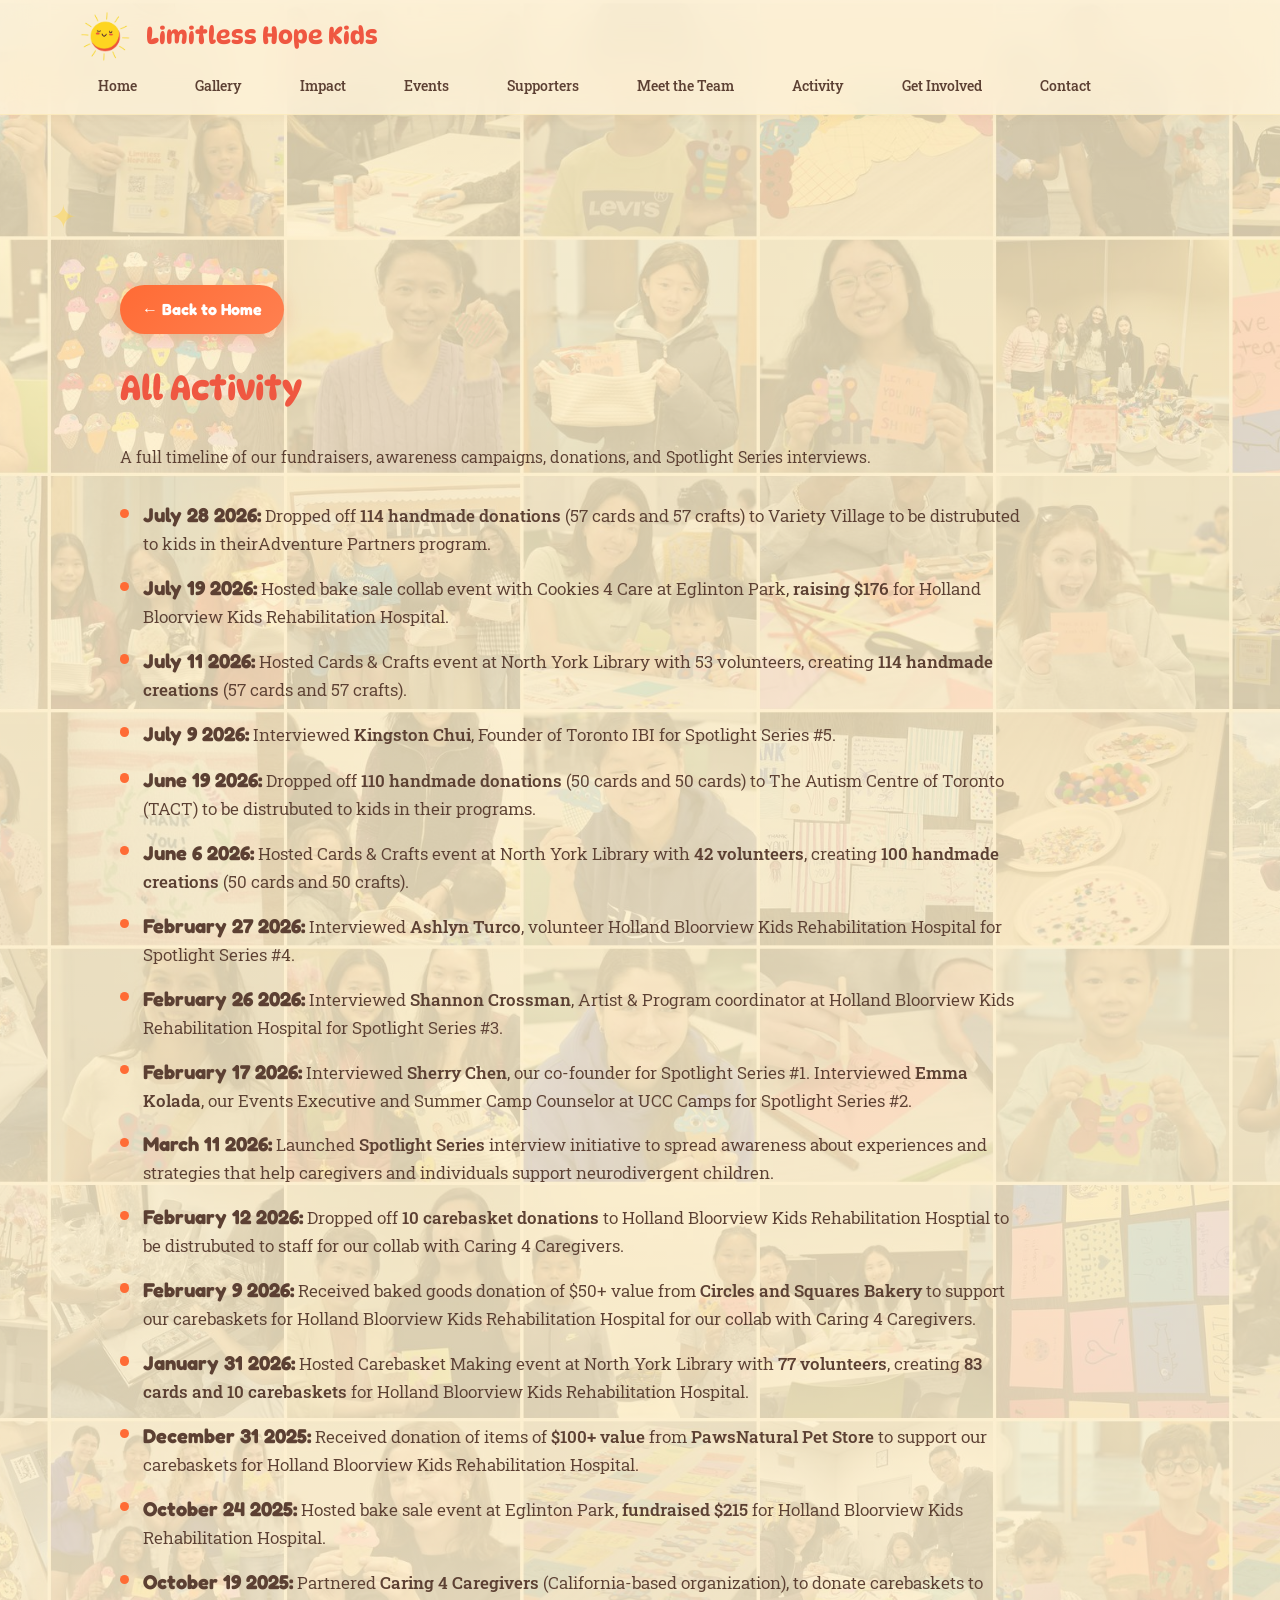
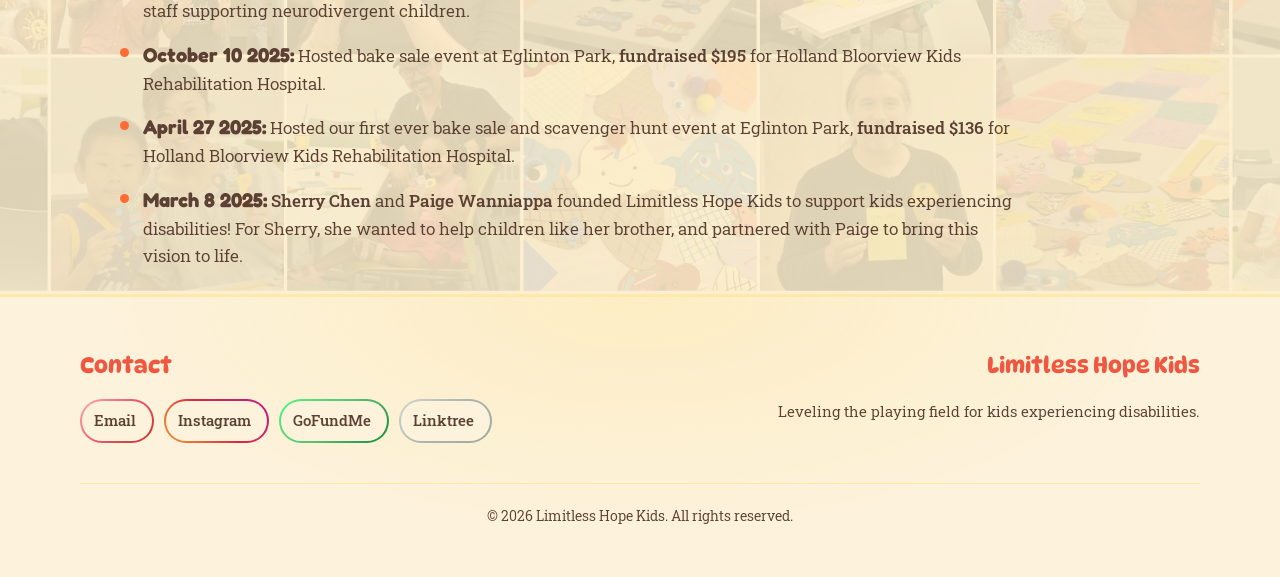
==== events.html @ 0eb017e1 "Activities page" ====
<!DOCTYPE html>
<html lang="en">

<head>
    <meta charset="UTF-8">
    <meta name="viewport" content="width=device-width, initial-scale=1.0">
    <title>All Activity | Limitless Hope Kids</title>
    <link rel="stylesheet" href="style.css">
    <link rel="icon" href="/media/favicon.png" type="image/png">
</head>

<body>
    <nav class="navbar">
        <div class="nav-container">
            <a href="index.html" class="navbar-logo">
                <img src="media/sun.png" alt="Limitless Hope Kids Logo">
                <h1 class="navbar-title">Limitless Hope Kids</h1>
            </a>
            <ul class="nav-links" id="navLinks">
                <li><a href="index.html#home">Home</a></li>
                <li><a href="index.html#gallery">Gallery</a></li>
                <li><a href="index.html#impact">Impact</a></li>
                <li><a href="index.html#events">Events</a></li>
                <li><a href="index.html#local-supporters">Supporters</a></li>
                <li><a href="index.html#team">Meet the Team</a></li>
                <li><a href="index.html#activity">Activity</a></li>
                <li><a href="index.html#get-involved">Get Involved</a></li>
                <li><a href="index.html#contact">Contact</a></li>
            </ul>
            <button class="hamburger" id="hamburger" aria-label="Toggle menu" aria-expanded="false">
                <span></span>
                <span></span>
                <span></span>
            </button>
        </div>
    </nav>

    <section class="section events-section events-archive-page">
        <div class="section-deco section-deco-3">✦</div>
        <div class="section-deco section-deco-4">❋</div>
        <div class="section-deco section-deco-8">✦</div>
        <div class="container">
            <div class="section-content">
                <a href="index.html#activity" class="events-back-link">← Back to Home</a>
                <h2>All Activity</h2>
                <p>A full timeline of our fundraisers, awareness campaigns, donations, and Spotlight Series interviews.</p>
                <ul class="events-list" id="eventsListFull"></ul>
            </div>
        </div>
    </section>

    <footer id="contact" class="footer">
        <div class="footer-content">
            <div class="footer-section">
                <h3>Contact</h3>
                <div class="footer-links">
                    <a href="mailto:limitlesshopekids@gmail.com" class="footer-social-link footer-link-email">Email</a>
                    <a href="https://www.instagram.com/limitlesshopekids/" class="footer-social-link footer-link-instagram" target="_blank" rel="noopener noreferrer">Instagram</a>
                    <a href="https://gofund.me/d37bc5354" class="footer-social-link footer-link-gofundme" target="_blank" rel="noopener noreferrer">GoFundMe</a>
                    <a href="https://linktr.ee/limitlesshopekids" class="footer-social-link footer-link-linktree" target="_blank" rel="noopener noreferrer">Linktree</a>
                </div>
            </div>
            <div class="footer-section footer-section-brand">
                <h3>Limitless Hope Kids</h3>
                <p>Leveling the playing field for kids experiencing disabilities.</p>
            </div>
        </div>
        <div class="footer-bottom">
            <p>&copy; 2026 Limitless Hope Kids. All rights reserved.</p>
        </div>
    </footer>

    <button class="back-to-top" id="backToTop" aria-label="Back to top">
        <svg width="20" height="20" viewBox="0 0 24 24" fill="none" xmlns="http://www.w3.org/2000/svg"><path d="M18 15l-6-6-6 6" stroke="currentColor" stroke-width="2.5" stroke-linecap="round" stroke-linejoin="round"/></svg>
    </button>

    <script src="script.js"></script>
</body>

</html>
---- style.css ----
@import url('https://fonts.googleapis.com/css2?family=Fredoka:wdth,wght@103.4,469&family=Roboto+Slab:wght@375;700&display=swap');
@import url('https://fonts.googleapis.com/css2?family=Sour+Gummy&display=swap');
@import url('https://fonts.googleapis.com/css2?family=DynaPuff:wght@400..600&display=swap');

* {
    margin: 0;
    padding: 0;
    box-sizing: border-box;
}

body {
    font-family: "Roboto Slab", serif;
    font-optical-sizing: auto;
    font-weight: 375;
    font-style: normal;
    line-height: 1.6;
    color: #5C4033;
    background-color: #F7F7E9;
}

/* Navbar */
.navbar {
    position: fixed;
    top: 0;
    width: 100%;
    background: rgba(253, 242, 219, 0.82);
    backdrop-filter: blur(16px) saturate(1.4);
    -webkit-backdrop-filter: blur(16px) saturate(1.4);
    padding: 10px 80px 16px;
    z-index: 1000;
    box-shadow: 0 1px 12px rgba(92, 64, 51, 0.05);
    border-bottom: 1px solid rgba(255, 210, 63, 0.15);
    transition: padding 0.3s ease, box-shadow 0.3s ease, background 0.3s ease;
}

.navbar.scrolled {
    padding: 6px 80px 12px;
    background: rgba(253, 242, 219, 0.96);
    box-shadow: 0 2px 24px rgba(92, 64, 51, 0.13);
}

.nav-container {
    display: flex;
    justify-content: space-between;
    align-items: center;
    max-width: 1200px;
    margin: 0 auto;
    flex-wrap: wrap;
    gap: 10px 20px;
}

.navbar-logo {
    display: flex;
    align-items: center;
    gap: 15px;
}

.navbar-logo img {
    height: 52px;
    width: auto;
}

.navbar-title {
    font-family: "DynaPuff", system-ui;
    font-optical-sizing: auto;
    font-weight: 547;
    font-style: normal;
    font-variation-settings: "wdth" 96.9;
    font-size: 1.5rem;
    color: #ef5741;
    margin: 0;
}

.nav-links {
    display: flex;
    gap: 22px;
    list-style: none;
}

.nav-links a {
    color: #5C4033;
    text-decoration: none;
    font-weight: 500;
    font-size: 0.88rem;
    transition: color 0.25s ease, background 0.3s ease, box-shadow 0.3s ease, border-color 0.3s ease, transform 0.2s ease;
    padding: 8px 16px;
    border-radius: 50px;
    border: 2px solid transparent;
}

.nav-links a:hover {
    color: #FF6B35;
    background: rgba(255, 255, 255, 0.5);
}

.nav-links a.active {
    color: #c94a1f;
    background: linear-gradient(135deg, rgba(255, 255, 255, 0.72) 0%, rgba(255, 248, 235, 0.65) 50%, rgba(255, 238, 218, 0.6) 100%);
    border: 1.5px solid rgba(255, 140, 66, 0.45);
    font-weight: 700;
    letter-spacing: 0.02em;
    box-shadow: 0 2px 12px rgba(255, 107, 53, 0.12), inset 0 1px 0 rgba(255, 255, 255, 0.5);
    backdrop-filter: blur(8px);
    -webkit-backdrop-filter: blur(8px);
}

.nav-links a.active:hover {
    background: linear-gradient(135deg, rgba(255, 255, 255, 0.78) 0%, rgba(255, 245, 228, 0.7) 50%, rgba(255, 232, 210, 0.65) 100%);
    border-color: rgba(255, 120, 50, 0.5);
    box-shadow: 0 4px 16px rgba(255, 107, 53, 0.18), inset 0 1px 0 rgba(255, 255, 255, 0.55);
}

/* Hamburger menu */
.hamburger {
    display: none;
    flex-direction: column;
    justify-content: center;
    gap: 5px;
    background: none;
    border: none;
    cursor: pointer;
    padding: 8px;
    border-radius: 10px;
    transition: background 0.2s ease;
    flex-shrink: 0;
}

.hamburger:hover {
    background: rgba(255, 107, 53, 0.1);
}

.hamburger span {
    display: block;
    width: 22px;
    height: 2px;
    background: #5C4033;
    border-radius: 2px;
    transition: all 0.3s cubic-bezier(0.34, 1.4, 0.64, 1);
    transform-origin: center;
}

.hamburger.active span:nth-child(1) {
    transform: translateY(7px) rotate(45deg);
}

.hamburger.active span:nth-child(2) {
    opacity: 0;
    transform: scaleX(0);
}

.hamburger.active span:nth-child(3) {
    transform: translateY(-7px) rotate(-45deg);
}

.container {
    max-width: 1200px;
    margin: 0 auto;
    width: 100%;
    padding: 0 40px 0 80px;
}

/* Hero Section */
.hero {
    min-height: 85vh;
    display: flex;
    align-items: center;
    padding: 120px 0 40px 0;
    background:
        linear-gradient(
            105deg,
            rgba(255, 252, 245, 0.87) 0%,
            rgba(253, 248, 239, 0.74) 45%,
            rgba(255, 255, 250, 0.58) 100%
        ),
        url('media/background.png') center / cover no-repeat;
    color: #5C4033;
    position: relative;
    overflow: hidden;
}

.hero-deco {
    position: absolute;
    opacity: 0.45;
    pointer-events: none;
    z-index: 0;
    animation: deco-float 5s ease-in-out infinite;
}
.hero-deco-1 { top: 130px; right: 80px; font-size: 2.4rem; color: #FFD23F; animation-delay: 0.5s; }
.hero-deco-2 { bottom: 110px; left: 50px; font-size: 2rem; color: #FF6B35; animation-delay: 2s; }
.hero-deco-3 { top: 38%; right: 28%; font-size: 1.6rem; color: #FFD23F; animation-delay: 3.5s; }
.hero-deco-4 { top: 25%; left: 8%; font-size: 1.8rem; color: #FF6B35; animation-delay: 1.2s; opacity: 0.3; }
.hero-deco-5 { bottom: 22%; right: 15%; font-size: 1.4rem; color: #FFD23F; animation-delay: 4s; opacity: 0.35; }

.hero-container {
    display: flex;
    align-items: center;
    width: 100%;
    position: relative;
    z-index: 1;
}

.hero-content {
    text-align: left;
    max-width: 640px;
}

/* Scroll Prompt */
.scroll-prompt {
    position: absolute;
    bottom: 30px;
    left: 50%;
    transform: translateX(-50%);
    cursor: pointer;
    z-index: 10;
    display: flex;
    flex-direction: column;
    align-items: center;
    justify-content: center;
    gap: 10px;
    width: 100%;
}

.scroll-text {
    color: #FF6B35;
    font-size: 0.9rem;
    font-weight: 500;
    text-transform: uppercase;
    letter-spacing: 1px;
}

.scroll-arrow {
    width: 30px;
    height: 30px;
    border-right: 3px solid #FF6B35;
    border-bottom: 3px solid #FF6B35;
    transform: rotate(45deg);
    animation: bounce 2s infinite;
}

@keyframes bounce {

    0%,
    20%,
    50%,
    80%,
    100% {
        transform: translateY(0) rotate(45deg);
    }

    40% {
        transform: translateY(-10px) rotate(45deg);
    }

    60% {
        transform: translateY(-5px) rotate(45deg);
    }
}

.hero h1 {
    font-family: "DynaPuff", system-ui;
    font-optical-sizing: auto;
    font-weight: 547;
    font-style: normal;
    font-variation-settings: "wdth" 96.9;
    font-size: 2.8rem;
    margin-bottom: 16px;
    line-height: 1.2;
    color: #ef5741;
}

.hero p {
    font-size: 1.1rem;
    margin-bottom: 32px;
    line-height: 1.75;
    color: #5C4033;
}

.button-group {
    display: flex;
    gap: 20px;
    flex-wrap: wrap;
}

.btn {
    padding: 11px 28px;
    font-size: 0.95rem;
    font-weight: 600;
    background: linear-gradient(135deg, #FF6B35 0%, #ff8050 100%);
    color: #fff;
    border: 2px solid transparent;
    border-radius: 30px;
    cursor: pointer;
    transition: all 0.3s cubic-bezier(0.34, 1.4, 0.64, 1);
    text-decoration: none;
    display: inline-block;
    box-shadow: 0 4px 18px rgba(255, 107, 53, 0.28);
    font-family: 'Fredoka', sans-serif;
}

.btn:hover {
    transform: translateY(-4px);
    box-shadow: 0 8px 30px rgba(255, 107, 53, 0.4);
    background: linear-gradient(135deg, #ff7a4a 0%, #ff9060 100%);
}

.btn:active {
    transform: translateY(-1px);
    box-shadow: 0 3px 15px rgba(255, 107, 53, 0.3);
}

.btn svg {
    display: block;
    width: 20px;
    height: 20px;
}

.btn:has(svg:only-child) {
    padding: 14px 14px;
    display: inline-flex;
    align-items: center;
    justify-content: center;
}

.btn-carebasket {
    padding: 11px 28px;
    font-size: 0.95rem;
    font-weight: 700;
    margin-bottom: 24px;
    display: block;
    width: fit-content;
    background-color: #FFD23F;
    color: #fff;
    border: none;
    border-radius: 30px;
    box-shadow: 0 0 15px rgba(255, 210, 63, 0.6), 0 0 30px rgba(255, 107, 53, 0.5), 0 6px 20px rgba(255, 107, 53, 0.35);
    text-transform: uppercase;
    letter-spacing: 0.5px;
    position: relative;
    z-index: 1;
}

.btn-business {
    background: transparent;
    color: #FF6B35;
    border: 2px solid #FF6B35;
    box-shadow: none;
}

.btn-business:hover {
    background: #FF6B35;
    color: #fff;
    box-shadow: 0 8px 28px rgba(255, 107, 53, 0.35);
    transform: translateY(-4px);
}

.btn-donate {
    background: linear-gradient(135deg, #e05a30 0%, #FF6B35 60%, #ff8050 100%);
    box-shadow: 0 4px 20px rgba(255, 107, 53, 0.4), 0 0 0 3px rgba(255, 107, 53, 0.15);
    letter-spacing: 0.5px;
}

.btn-donate:hover {
    box-shadow: 0 10px 36px rgba(255, 107, 53, 0.55), 0 0 0 4px rgba(255, 107, 53, 0.2);
    background: linear-gradient(135deg, #d54f25 0%, #f05e28 60%, #ff7040 100%);
}



.btn-carebasket::before {
    content: '';
    position: absolute;
    top: -3px;
    left: -3px;
    right: -3px;
    bottom: -3px;
    background: linear-gradient(135deg, #FF6B35 0%, #FFD23F 100%);
    border-radius: 30px;
    z-index: -1;
}

.btn-carebasket:hover {
    transform: translateY(-5px);
    box-shadow: 0 0 20px rgba(255, 210, 63, 0.8), 0 0 40px rgba(255, 107, 53, 0.6), 0 8px 30px rgba(255, 107, 53, 0.5);
    background-color: #FFD23F;
}

.btn-carebasket:hover::before {
    background: linear-gradient(135deg, #FF6B35 0%, #FFD23F 100%);
}

.hero .btn-carebasket {
    padding: 12px 30px;
    font-size: 0.98rem;
}

/* Section Styles */
.section {
    padding: 80px 0;
    background-color: #F7F7E9;
    position: relative;
    overflow: hidden;
}

/* Floating sparkle accents for all sections */
.section-deco {
    position: absolute;
    opacity: 0.45;
    pointer-events: none;
    z-index: 0;
    animation: deco-float 5s ease-in-out infinite;
}
.section-deco-1 { top: 35px;  right: 55px;  font-size: 2.2rem; color: #FFD23F; animation-delay: 0.8s; }
.section-deco-2 { bottom: 45px; left: 45px;  font-size: 1.8rem; color: #FF6B35; animation-delay: 2.5s; }
.section-deco-3 { top: 30px;  left: 50px;   font-size: 2rem;   color: #FFD23F; animation-delay: 1s; }
.section-deco-4 { bottom: 40px; right: 60px; font-size: 1.6rem; color: #FF6B35; animation-delay: 3s; }
.section-deco-5 { top: 40px;  right: 50px;  font-size: 2.4rem; color: #FFD23F; animation-delay: 0.3s; }
.section-deco-6 { bottom: 50px; left: 60px;  font-size: 1.7rem; color: #FF6B35; animation-delay: 2.8s; }
.section-deco-7 { top: 50%; left: 30px;   font-size: 1.5rem; color: #FFD23F; animation-delay: 4s; opacity: 0.3; }
.section-deco-8 { top: 50%; right: 40px;  font-size: 1.3rem; color: #FFD23F; animation-delay: 0.5s; opacity: 0.3; }
.section-deco-9 { top: 50%; left: 40px;   font-size: 1.5rem; color: #FFD23F; animation-delay: 1.8s; opacity: 0.3; }


.section h2 {
    font-family: "DynaPuff", system-ui;
    font-optical-sizing: auto;
    font-weight: 547;
    font-style: normal;
    font-variation-settings: "wdth" 96.9;
    font-size: 2.1rem;
    margin-bottom: 24px;
    margin-top: 0;
    color: #ef5741;
    text-align: left;
}

.section-content {
    max-width: 900px;
    margin: 0;
    font-size: 1rem;
    line-height: 1.8;
    color: #5C4033;
}

/* Events Section - Instagram Feed */
.events-section {
    background:
        radial-gradient(ellipse at 80% 25%, rgba(255, 210, 63, 0.1) 0%, transparent 55%),
        radial-gradient(ellipse at 20% 80%, rgba(255, 107, 53, 0.06) 0%, transparent 50%),
        #fdf2db;
    padding: 80px 0 24px;
    position: relative;
    overflow: hidden;
}

.events-section .section-content p {
    white-space: normal;
}

.events-list {
    list-style: none;
    margin: 28px 0 0;
    padding: 0;
    display: flex;
    flex-direction: column;
    gap: 14px;
}

.events-list li {
    position: relative;
    padding-left: 1.35em;
    font-size: 1.05rem;
    line-height: 1.6;
    color: #5C4033;
}

.events-list li::before {
    content: '';
    position: absolute;
    left: 0;
    top: 0.55em;
    width: 0.55em;
    height: 0.55em;
    border-radius: 50%;
    background: #FF6B35;
}

.events-list strong {
    font-family: 'Fredoka', sans-serif;
    font-size: 1.25rem;
    font-weight: 700;
    color: #5C4033;
}

.events-list b,
.events-list .event-highlight {
    font-weight: 550;
    color: #5C4033;
}

.events-see-all {
    margin-top: 28px;
}

.events-archive-page {
    padding-top: 160px;
    min-height: 70vh;
    background: #fdf2db;
}

.events-archive-page::before {
    content: '';
    position: absolute;
    inset: 0;
    background:
        linear-gradient(180deg, rgba(253, 242, 219, 0.35) 0%, rgba(253, 242, 219, 0.55) 100%),
        url('media/activity-bg.jpg') center / cover no-repeat;
    opacity: 0.5;
    pointer-events: none;
    z-index: 0;
}

.events-archive-page > * {
    position: relative;
    z-index: 1;
}

.events-back-link {
    display: inline-flex;
    align-items: center;
    gap: 6px;
    margin-top: 0;
    margin-bottom: 24px;
    padding: 10px 22px;
    font-family: 'Fredoka', sans-serif;
    font-weight: 700;
    font-size: 1rem;
    color: #fff;
    background: linear-gradient(135deg, #FF6B35 0%, #ff8050 100%);
    border-radius: 30px;
    text-decoration: none;
    box-shadow: 0 4px 18px rgba(255, 107, 53, 0.28);
    transition: transform 0.25s ease, box-shadow 0.25s ease;
}

.events-back-link:hover {
    color: #fff;
    transform: translateY(-3px);
    box-shadow: 0 6px 22px rgba(255, 107, 53, 0.4);
}

a.navbar-logo {
    text-decoration: none;
    color: inherit;
}

.events-section-feed {
    background:
        radial-gradient(ellipse at 20% 30%, rgba(255, 210, 63, 0.1) 0%, transparent 55%),
        radial-gradient(ellipse at 80% 75%, rgba(255, 107, 53, 0.06) 0%, transparent 50%),
        #F7F7E9;
}

.instagram-feed-container {
    max-width: 1600px;
    margin: 30px auto;
    padding: 20px 0 8px;
    width: 100%;
    display: flex;
    flex-direction: column;
    justify-content: center;
    align-items: center;
}

.instagram-feed-wrapper {
    width: 100%;
    max-width: 100%;
    display: flex;
    justify-content: center;
    align-items: center;
    margin: 0 auto;
}

/* Style for embedded Instagram feed iframes */
.instagram-feed-wrapper iframe {
    border-radius: 18px;
    box-shadow: 0 6px 30px rgba(92, 64, 51, 0.1);
    border: 4px solid #fff;
    width: 100% !important;
    min-height: 200px;
}

/* Local Supporters Section */
.local-supporters-section {
    background:
        radial-gradient(ellipse at 30% 20%, rgba(255, 210, 63, 0.08) 0%, transparent 50%),
        radial-gradient(ellipse at 70% 80%, rgba(255, 107, 53, 0.06) 0%, transparent 50%),
        #F7F7E9;
}

.local-supporters-section .section-content p {
    margin-bottom: 32px;
}

.local-supporters-logos {
    display: flex;
    flex-wrap: wrap;
    justify-content: center;
    align-items: center;
    gap: 32px 48px;
    margin-top: 24px;
}

.local-supporter-link {
    display: flex;
    align-items: center;
    justify-content: center;
    text-decoration: none;
}

.local-supporter-logo {
    max-height: 150px;
    max-width: 360px;
    width: auto;
    height: auto;
    object-fit: contain;
}

@media (max-width: 768px) {
    .local-supporters-logos {
        gap: 24px;
    }
    .local-supporter-logo {
        max-height: 110px;
        max-width: 270px;
    }
}

/* Instagram More Button */
.instagram-more-button {
    display: flex;
    justify-content: center;
    margin-top: 24px;
    margin-bottom: 0;
}

.btn-instagram {
    text-decoration: none;
    display: inline-block;
}

/* Team Section */
.team-section {
    text-align: center;
    background:
        radial-gradient(ellipse at 25% 30%, rgba(255, 210, 63, 0.08) 0%, transparent 55%),
        radial-gradient(ellipse at 75% 70%, rgba(255, 107, 53, 0.06) 0%, transparent 50%),
        #fdf8ef;
    padding: 90px 0;
    position: relative;
    overflow: hidden;
}

.team-section .container {
    max-width: 1320px;
    margin: 0 auto;
    padding: 0 24px;
    display: flex;
    justify-content: center;
}

.team-content {
    width: 100%;
    margin: 0 auto;
    text-align: center;
}

.team-content h2 {
    text-align: center;
    margin-bottom: 16px;
    margin-top: 0;
}

.team-intro {
    font-size: 0.95rem;
    color: #5C4033;
    margin-bottom: 40px;
    max-width: 700px;
    margin-left: auto;
    margin-right: auto;
}

/* ── Cofounder Cards (side by side) ── */
.cofounders-wrapper {
    display: grid;
    grid-template-columns: repeat(2, 1fr);
    gap: 24px;
    margin: 0 auto;
    max-width: 960px;
    width: 100%;
    padding: 0 20px;
}

.cofounder-card {
    display: flex;
    align-items: center;
    gap: 20px;
    padding: 22px 24px;
    background: linear-gradient(145deg, #fff 0%, #FFF8F0 50%, #FFF5E8 100%);
    border-radius: 20px;
    box-shadow: 0 4px 24px rgba(92, 64, 51, 0.08), 0 1px 3px rgba(92, 64, 51, 0.05);
    border: 1px solid rgba(255, 210, 63, 0.18);
    text-align: left;
    transition: transform 0.3s cubic-bezier(0.34, 1.4, 0.64, 1), box-shadow 0.3s ease;
}

.cofounder-card:hover {
    transform: translateY(-4px);
    box-shadow: 0 12px 36px rgba(255, 107, 53, 0.12), 0 2px 6px rgba(92, 64, 51, 0.06);
}

.cofounder-photo {
    flex-shrink: 0;
    width: 90px;
    height: 90px;
    border-radius: 50%;
    overflow: hidden;
    padding: 2.5px;
    background: linear-gradient(135deg, #FF6B35 0%, #FFD23F 100%);
    box-shadow: 0 4px 14px rgba(255, 107, 53, 0.18);
}

.cofounder-photo img {
    width: 100%;
    height: 100%;
    object-fit: cover;
    border-radius: 50%;
    display: block;
}

.cofounder-info {
    flex: 1;
    min-width: 0;
}

.cofounder-name {
    font-family: 'Fredoka', sans-serif;
    font-size: 1.05rem;
    font-weight: 900;
    color: #5C4033;
    margin: 0 0 3px;
}

.cofounder-role {
    display: inline-block;
    font-family: 'Fredoka', sans-serif;
    font-size: 0.6rem;
    font-weight: 700;
    letter-spacing: 1.5px;
    text-transform: uppercase;
    color: #fff;
    background: linear-gradient(135deg, #FF6B35, #FFD23F);
    border-radius: 50px;
    padding: 2px 12px;
    margin-bottom: 8px;
}

.cofounder-bio {
    font-size: 0.78rem;
    color: #6b5042;
    line-height: 1.5;
    margin: 0;
}

/* ── Divider between cofounders & team ── */
.team-divider {
    display: flex;
    align-items: center;
    justify-content: center;
    gap: 16px;
    margin: 48px auto 40px;
    max-width: 300px;
}

.team-divider span {
    flex: 1;
    height: 1.5px;
    background: linear-gradient(to right, transparent, rgba(255, 107, 53, 0.3), transparent);
    border-radius: 2px;
}

.team-divider p {
    font-family: 'Fredoka', sans-serif;
    font-size: 0.85rem;
    font-weight: 600;
    color: #a07060;
    letter-spacing: 1.5px;
    text-transform: uppercase;
    margin: 0;
    white-space: nowrap;
}

/* ── Secondary Team Members ── */
.team-carousel {
    --team-visible: 4;
    --team-gap: 22px;
    position: relative;
    width: 100%;
    max-width: 1100px;
    margin: 0 auto;
}

.team-carousel-viewport {
    overflow: hidden;
    width: 100%;
}

.team-carousel-btn {
    position: absolute;
    top: 42%;
    z-index: 3;
    flex-shrink: 0;
    display: flex;
    align-items: center;
    justify-content: center;
    width: 52px;
    height: 52px;
    border: 3px solid #FFD23F;
    border-radius: 50%;
    background: linear-gradient(145deg, #ff9055 0%, #FF6B35 55%, #ff5722 100%);
    color: #fff;
    cursor: pointer;
    box-shadow: none;
    transition: transform 0.3s cubic-bezier(0.34, 1.5, 0.64, 1), background 0.3s ease, opacity 0.2s ease;
}

.team-carousel-btn svg {
    width: 22px;
    height: 22px;
}

.team-carousel-prev {
    left: 4px;
    transform: translate(-50%, -50%);
}

.team-carousel-next {
    right: 4px;
    transform: translate(50%, -50%);
}

.team-carousel-btn:hover:not(:disabled) {
    background: linear-gradient(145deg, #ff9d66 0%, #ff7847 55%, #ff6330 100%);
}

.team-carousel-prev:hover:not(:disabled) {
    transform: translate(-50%, calc(-50% - 4px)) scale(1.08) rotate(-4deg);
}

.team-carousel-next:hover:not(:disabled) {
    transform: translate(50%, calc(-50% - 4px)) scale(1.08) rotate(4deg);
}

.team-carousel-prev:active:not(:disabled) {
    transform: translate(-50%, calc(-50% + 2px)) scale(0.96);
}

.team-carousel-next:active:not(:disabled) {
    transform: translate(50%, calc(-50% + 2px)) scale(0.96);
}

.team-carousel-btn:disabled {
    opacity: 0.4;
    cursor: not-allowed;
    box-shadow: none;
    background: #f0c9b8;
    border-color: #e8b89e;
    color: #fff;
}

.team-grid-secondary {
    display: flex;
    gap: var(--team-gap);
    padding: 8px 4px 16px;
    overflow-x: auto;
    overflow-y: hidden;
    scroll-behavior: smooth;
    scroll-snap-type: x mandatory;
    -webkit-overflow-scrolling: touch;
    scrollbar-width: none;
}

.team-grid-secondary::-webkit-scrollbar {
    display: none;
}

.team-carousel .team-member-secondary-wrapper {
    opacity: 1;
    transform: none;
}

.team-member-secondary-wrapper {
    position: relative;
    flex: 0 0 calc((100% - (var(--team-visible) - 1) * var(--team-gap)) / var(--team-visible));
    width: calc((100% - (var(--team-visible) - 1) * var(--team-gap)) / var(--team-visible));
    padding: 24px 12px 20px;
    scroll-snap-align: start;
    transition: transform 0.3s cubic-bezier(0.34, 1.4, 0.64, 1);
}

.team-member-secondary-wrapper:hover {
    transform: translateY(-5px);
}

.rounded-box-secondary {
    position: absolute;
    top: 0;
    left: 0;
    right: 0;
    bottom: 0;
    background: linear-gradient(145deg, #fff 0%, #FFFEF8 100%);
    border-radius: 20px;
    z-index: 0;
    box-shadow: 0 3px 16px rgba(92, 64, 51, 0.07), 0 1px 3px rgba(92, 64, 51, 0.04);
    border: 1px solid rgba(255, 210, 63, 0.12);
    transition: box-shadow 0.3s ease;
}

.team-member-secondary-wrapper:hover .rounded-box-secondary {
    box-shadow: 0 10px 30px rgba(255, 107, 53, 0.1), 0 2px 6px rgba(92, 64, 51, 0.05);
}

.team-member-secondary {
    position: relative;
    z-index: 1;
    display: flex;
    flex-direction: column;
    align-items: center;
    text-align: center;
}

.team-image-secondary {
    width: 78px;
    height: 78px;
    border-radius: 50%;
    overflow: hidden;
    margin-bottom: 12px;
    box-shadow: 0 3px 12px rgba(255, 107, 53, 0.15);
    padding: 2.5px;
    background: linear-gradient(135deg, #FF6B35 0%, #FFD23F 100%);
}

.team-image-secondary img {
    width: 100%;
    height: 100%;
    object-fit: cover;
    border-radius: 50%;
    display: block;
}

.team-name-secondary {
    font-family: 'Fredoka', sans-serif;
    font-size: 0.85rem;
    font-weight: 700;
    color: #5C4033;
    margin-bottom: 3px;
}

.team-position-secondary {
    font-size: 0.65rem;
    font-weight: 700;
    letter-spacing: 1px;
    text-transform: uppercase;
    color: #FF6B35;
    margin-bottom: 8px;
}

.team-description-secondary {
    font-size: 0.68rem;
    color: #6b5042;
    line-height: 1.4;
    max-width: 180px;
}

/* ── Gallery Section ─────────────────────────────── */
.gallery-section {
    padding: 80px 0 70px;
    background:
        radial-gradient(ellipse at 12% 35%, rgba(255, 210, 63, 0.15) 0%, transparent 55%),
        radial-gradient(ellipse at 88% 20%, rgba(255, 107, 53, 0.1) 0%, transparent 50%),
        radial-gradient(ellipse at 50% 95%, rgba(255, 210, 63, 0.1) 0%, transparent 50%),
        #fdf2db;
    overflow: hidden;
    position: relative;
}

/* Floating sparkle accents */
.gallery-deco {
    position: absolute;
    opacity: 0.5;
    pointer-events: none;
    z-index: 0;
    animation: deco-float 5s ease-in-out infinite;
}
.gallery-deco-1 { top: 28px;  left: 50px;  font-size: 2.2rem; color: #FFD23F; animation-delay: 0s; }
.gallery-deco-2 { top: 45px;  right: 60px; font-size: 1.8rem; color: #FF6B35; animation-delay: 1.6s; }
.gallery-deco-3 { bottom: 30px; left: 80px; font-size: 2rem;   color: #FFD23F; animation-delay: 3.2s; }
.gallery-deco-4 { bottom: 40px; right: 100px; font-size: 1.5rem; color: #FF6B35; animation-delay: 0.8s; opacity: 0.35; }
.gallery-deco-5 { top: 45%; left: 35px; font-size: 1.4rem; color: #FFD23F; animation-delay: 4s; opacity: 0.3; }

@keyframes deco-float {
    0%, 100% { transform: translateY(0) rotate(0deg); }
    50%      { transform: translateY(-10px) rotate(18deg); }
}

/* Header */
.gallery-header {
    text-align: center;
    margin-bottom: 50px;
    padding: 0 40px;
    position: relative;
    z-index: 1;
}

.gallery-eyebrow {
    display: inline-block;
    font-family: 'Fredoka', sans-serif;
    font-size: 0.78rem;
    font-weight: 600;
    letter-spacing: 3.5px;
    text-transform: uppercase;
    color: #FF6B35;
    background: rgba(255, 107, 53, 0.1);
    border: 1.5px solid rgba(255, 107, 53, 0.25);
    border-radius: 50px;
    padding: 6px 22px;
    margin-bottom: 16px;
}

.gallery-title {
    font-family: "DynaPuff", system-ui;
    font-weight: 547;
    font-variation-settings: "wdth" 96.9;
    font-size: 2.2rem;
    color: #ef5741;
    margin: 0 0 8px;
    line-height: 1.15;
}

.gallery-subtitle {
    font-size: 0.92rem;
    color: #a07060;
    margin: 0 0 26px;
    font-style: italic;
    letter-spacing: 0.3px;
}

/* Sun divider line */
.gallery-divider {
    display: flex;
    align-items: center;
    justify-content: center;
    gap: 14px;
    margin: 0 auto;
    max-width: 340px;
}

.gallery-divider span {
    flex: 1;
    height: 1.5px;
    background: linear-gradient(to right, transparent, rgba(255, 107, 53, 0.35), transparent);
    border-radius: 2px;
}

.gallery-divider img {
    width: 48px;
    height: 48px;
    object-fit: contain;
    opacity: 0.9;
}

/* Stage — fade edges mask */
.gallery-stage {
    display: flex;
    flex-direction: column;
    gap: 18px;
    overflow: hidden;
    padding: 10px 0;
    -webkit-mask-image: linear-gradient(
        to right,
        transparent 0%,
        black 7%,
        black 93%,
        transparent 100%
    );
    mask-image: linear-gradient(
        to right,
        transparent 0%,
        black 7%,
        black 93%,
        transparent 100%
    );
}

.gallery-stage:hover .gallery-row {
    animation-play-state: paused;
}

.gallery-row {
    display: flex;
    gap: 18px;
    width: max-content;
    will-change: transform;
}

.gallery-row-1 {
    animation: gallery-scroll-left 140s linear infinite;
}

.gallery-row-2 {
    animation: gallery-scroll-right 183s linear infinite;
}

@keyframes gallery-scroll-left {
    from { transform: translateX(0); }
    to   { transform: translateX(-50%); }
}

@keyframes gallery-scroll-right {
    from { transform: translateX(-50%); }
    to   { transform: translateX(0); }
}

/* Photo cards — white-framed Polaroid feel */
.gallery-photo {
    position: relative;
    flex-shrink: 0;
    aspect-ratio: 4 / 5;
    border-radius: 14px;
    overflow: hidden;
    border: 5px solid #fff;
    box-shadow: 0 4px 16px rgba(92, 64, 51, 0.12), 0 1px 3px rgba(92, 64, 51, 0.08);
    transition: transform 0.35s cubic-bezier(0.34, 1.4, 0.64, 1), box-shadow 0.35s ease;
    cursor: pointer;
    background: #fff;
}

.gallery-photo-loader {
    position: absolute;
    inset: 0;
    z-index: 1;
    display: flex;
    align-items: center;
    justify-content: center;
    background: #fff;
    transition: opacity 0.3s ease;
}

.gallery-photo-loader::after {
    content: '';
    width: 30px;
    height: 30px;
    border-radius: 50%;
    border: 3px solid rgba(255, 107, 53, 0.2);
    border-top-color: #FF6B35;
    animation: gallery-spin 0.8s linear infinite;
}

.gallery-photo.loaded .gallery-photo-loader {
    opacity: 0;
    pointer-events: none;
}

@keyframes gallery-spin {
    to { transform: rotate(360deg); }
}

.gallery-photo:hover {
    transform: scale(1.06) rotate(0deg) !important;
    box-shadow: 0 14px 40px rgba(255, 107, 53, 0.22), 0 4px 12px rgba(92, 64, 51, 0.1);
    z-index: 5;
    position: relative;
}

.gallery-photo img {
    display: block;
    width: 100%;
    height: 100%;
    object-fit: cover;
    object-position: center top;
    pointer-events: none;
    opacity: 0;
    transition: opacity 0.35s ease;
}

.gallery-photo.loaded img {
    opacity: 1;
}

.gallery-photo.h-short  { height: 180px; }
.gallery-photo.h-medium { height: 220px; }
.gallery-photo.h-tall   { height: 260px; }
/* ── End Gallery Section ─────────────────────────── */

/* ── Lightbox ────────────────────────────────────── */
.lightbox {
    display: none;
    position: fixed;
    inset: 0;
    z-index: 9999;
    align-items: center;
    justify-content: center;
}

.lightbox.open {
    display: flex;
}

.lightbox-backdrop {
    position: absolute;
    inset: 0;
    background: rgba(30, 16, 10, 0.88);
    backdrop-filter: blur(6px);
    -webkit-backdrop-filter: blur(6px);
    cursor: pointer;
}

.lightbox-frame {
    position: relative;
    z-index: 1;
    display: inline-block;
    border-radius: 6px;
    border: 16px solid #fff;
    border-bottom-width: 52px;
    box-shadow: 0 12px 50px rgba(0, 0, 0, 0.5), 0 0 0 3px rgba(255,107,53,0.25);
    animation: lightbox-pop 0.25s cubic-bezier(0.34, 1.56, 0.64, 1) both;
    line-height: 0;
}

.lightbox-img {
    display: block;
    max-width: 52vw;
    max-height: 62vh;
    width: auto;
    height: auto;
    border-radius: 2px;
    object-fit: contain;
}

.lightbox-sun {
    position: absolute;
    bottom: -42px;
    right: 0px;
    width: 95px;
    height: 95px;
    object-fit: contain;
    pointer-events: none;
}

@keyframes lightbox-pop {
    from { opacity: 0; transform: scale(0.88); }
    to   { opacity: 1; transform: scale(1); }
}

.lightbox-spinner {
    display: none;
    position: relative;
    z-index: 1;
    width: 56px;
    height: 56px;
    border-radius: 50%;
    border: 5px solid rgba(255, 255, 255, 0.25);
    border-top-color: #FF6B35;
    animation: lightbox-spin 0.8s linear infinite;
}

.lightbox.loading .lightbox-spinner {
    display: block;
}

.lightbox.loading .lightbox-frame {
    display: none;
}

@keyframes lightbox-spin {
    to { transform: rotate(360deg); }
}

.lightbox-close {
    position: absolute;
    top: 20px;
    right: 24px;
    z-index: 2;
    background: rgba(255, 255, 255, 0.15);
    border: 1.5px solid rgba(255, 255, 255, 0.3);
    color: #fff;
    font-size: 1.8rem;
    line-height: 1;
    width: 44px;
    height: 44px;
    border-radius: 50%;
    cursor: pointer;
    display: flex;
    align-items: center;
    justify-content: center;
    transition: background 0.2s ease, transform 0.2s ease;
}

.lightbox-close:hover {
    background: rgba(255, 107, 53, 0.7);
    transform: scale(1.1);
}
/* ── End Lightbox ────────────────────────────────── */

/* ── End Gallery Section ─────────────────────────── */

/* Impact Section */
.impact-section {
    padding: 35px 0;
    background: linear-gradient(135deg, #FFD23F 0%, #ffca1c 50%, #FFD23F 100%);
    text-align: center;
    position: relative;
    box-shadow: 0 4px 20px rgba(255, 210, 63, 0.3);
}

.impact-section .container {
    max-width: 1200px;
    margin: 0 auto;
    padding: 0 80px;
    display: flex;
    justify-content: center;
    align-items: center;
}

.impact-row {
    display: flex;
    justify-content: center;
    align-items: center;
    width: 100%;
    gap: 60px;
    flex-wrap: wrap;
}

.impact-stat {
    text-align: center;
    flex: 0 1 auto;
}

.impact-number {
    font-family: "DynaPuff", system-ui;
    font-optical-sizing: auto;
    font-weight: 547;
    font-style: normal;
    font-variation-settings: "wdth" 96.9;
    font-size: 2rem;
    color: #FF6B35;
    margin-bottom: 4px;
    line-height: 1;
}

.impact-label {
    font-size: 0.82rem;
    color: #5C4033;
    font-weight: 500;
}

/* Get Involved Section */
.get-involved {
    padding: 80px 0;
    background:
        radial-gradient(ellipse at 20% 35%, rgba(255, 210, 63, 0.14) 0%, transparent 55%),
        radial-gradient(ellipse at 80% 65%, rgba(255, 210, 63, 0.12) 0%, transparent 50%),
        #fff8e6;
    position: relative;
    overflow: hidden;
}

.get-involved h2 {
    font-family: "DynaPuff", system-ui;
    font-optical-sizing: auto;
    font-weight: 547;
    font-style: normal;
    font-variation-settings: "wdth" 96.9;
    font-size: 2.1rem;
    margin-bottom: 24px;
    margin-top: 0;
    color: #ef5741;
    text-align: left;
}

.get-involved-content {
    max-width: 900px;
    margin: 0;
    font-size: 1rem;
    line-height: 1.8;
    color: #5C4033;
}

.get-involved .btn-carebasket {
    margin: 40px 0 30px 0;
    width: fit-content;
    text-align: center;
}

.get-involved-buttons {
    display: flex;
    gap: 20px;
    flex-wrap: wrap;
    margin-top: 30px;
}

.get-involved-buttons .btn {
    min-width: auto;
    flex: 1 1 240px;
    max-width: 100%;
    padding: 14px 32px;
    text-align: center;
    display: inline-flex;
    justify-content: center;
    align-items: center;
}

/* Footer */
.footer {
    background:
        radial-gradient(ellipse at 50% 0%, rgba(255, 210, 63, 0.15) 0%, transparent 60%),
        #fdf2db;
    color: #fdf2db;
    padding: 50px 80px;
    margin-top: 0;
    border-top: 3px solid rgba(255, 210, 63, 0.3);
}

.footer-content {
    display: flex;
    justify-content: space-between;
    align-items: flex-start;
    flex-wrap: wrap;
    gap: 40px;
}

.footer-section h3 {
    font-family: "DynaPuff", system-ui;
    font-optical-sizing: auto;
    font-weight: 547;
    font-style: normal;
    font-variation-settings: "wdth" 96.9;
    color: #ef5741;
    margin-bottom: 16px;
    font-size: 1.4rem;
}

.footer-section p,
.footer-section a {
    color: #5C4033;
    text-decoration: none;
    line-height: 1.7;
    font-size: 0.95rem;
}

.footer-section a:hover {
    color: #FFD23F;
}

.footer-bottom {
    margin-top: 40px;
    padding-top: 20px;
    border-top: 1px solid rgba(255, 210, 63, 0.3);
    text-align: center;
    color: #5C4033;
    font-size: 0.9rem;
}

/* ── Scroll-reveal animations ──────────────────── */
.reveal {
    opacity: 0;
    transform: translateY(24px);
    transition: opacity 0.65s ease, transform 0.65s cubic-bezier(0.34, 1.3, 0.64, 1);
}

.reveal.delay-1 { transition-delay: 0.1s; }
.reveal.delay-2 { transition-delay: 0.2s; }
.reveal.delay-3 { transition-delay: 0.3s; }
.reveal.delay-4 { transition-delay: 0.4s; }
.reveal.delay-5 { transition-delay: 0.5s; }

.reveal.visible {
    opacity: 1;
    transform: translateY(0);
}

/* ── Footer links wrapper ──────────────────────── */
.footer-links {
    display: flex;
    flex-direction: row;
    flex-wrap: wrap;
    gap: 10px;
    align-items: center;
    margin-top: 4px;
}

.footer-section-brand {
    text-align: right;
}

/* ── Footer social link — base ─────────────────── */
.footer-social-link {
    display: inline-flex;
    align-items: center;
    gap: 9px;
    text-decoration: none;
    font-size: 0.9rem;
    font-weight: 500;
    padding: 7px 16px 7px 12px;
    border-radius: 30px;
    border: 2px solid transparent;
    transition: all 0.25s ease;
    line-height: 1;
    width: fit-content;
}

/* ── Email (soft coral → rose) ─────────────────── */
.footer-link-email {
    color: #E8566A;
    background:
        linear-gradient(#fdf2db, #fdf2db) padding-box,
        linear-gradient(135deg, #FFAAB5, #E8566A, #C0392B) border-box;
}
.footer-section .footer-link-email:hover {
    background:
        linear-gradient(135deg, #FFAAB5, #E8566A, #C0392B) padding-box,
        linear-gradient(135deg, #FFAAB5, #E8566A, #C0392B) border-box;
    color: #fff;
    transform: translateY(-2px);
    box-shadow: 0 6px 20px rgba(232, 86, 106, 0.38);
}

/* ── Instagram (gradient) ──────────────────────── */
.footer-link-instagram {
    color: #C13584;
    background:
        linear-gradient(#fdf2db, #fdf2db) padding-box,
        linear-gradient(45deg, #f09433, #e6683c, #dc2743, #cc2366, #bc1888) border-box;
}
.footer-section .footer-link-instagram:hover {
    background:
        linear-gradient(45deg, #f09433, #e6683c, #dc2743, #cc2366, #bc1888) padding-box,
        linear-gradient(45deg, #f09433, #e6683c, #dc2743, #cc2366, #bc1888) border-box;
    color: #fff;
    transform: translateY(-2px);
    box-shadow: 0 6px 20px rgba(193, 53, 132, 0.38);
}

/* ── GoFundMe (lime → forest) ──────────────────── */
.footer-link-gofundme {
    color: #3A7D50;
    background:
        linear-gradient(#fdf2db, #fdf2db) padding-box,
        linear-gradient(135deg, #51f67d, #5DBF72, #148c3e) border-box;
}
.footer-section .footer-link-gofundme:hover {
    background:
        linear-gradient(135deg, #51f67d, #5DBF72, #148c3e) padding-box,
        linear-gradient(135deg, #51f67d, #5DBF72, #148c3e) border-box;
    color: #fff;
    transform: translateY(-2px);
    box-shadow: 0 6px 20px rgba(93, 191, 114, 0.4);
}

/* ── Linktree (lime green) ─────────────────────── */
.footer-link-linktree {
    color: #efefef;
    background:
        linear-gradient(#fdf2db, #fdf2db) padding-box,
        linear-gradient(135deg, #d0d6cd, #aeb5ab, rgb(159, 167, 160)) border-box;
}
.footer-section .footer-link-linktree:hover {
    background:
        linear-gradient(135deg,#d0d6cd, #aeb5ab, rgb(159, 167, 160)) padding-box,
        linear-gradient(135deg, #d0d6cd, #aeb5ab, rgb(159, 167, 160)) border-box;
    color: #fff;
    transform: translateY(-2px);
    box-shadow: 0 6px 20px rgba(255, 255, 255, 0.4);
}

/* ── Back to top ───────────────────────────────── */
.back-to-top {
    position: fixed;
    bottom: 32px;
    right: 32px;
    width: 48px;
    height: 48px;
    border-radius: 50%;
    background: linear-gradient(135deg, #FF6B35, #FFD23F);
    color: #fff;
    border: none;
    cursor: pointer;
    box-shadow: 0 4px 18px rgba(255, 107, 53, 0.4);
    z-index: 998;
    opacity: 0;
    transform: translateY(16px) scale(0.9);
    transition: opacity 0.3s ease, transform 0.3s ease, box-shadow 0.3s ease;
    display: flex;
    align-items: center;
    justify-content: center;
    pointer-events: none;
}

.back-to-top.visible {
    opacity: 1;
    transform: translateY(0) scale(1);
    pointer-events: auto;
}

.back-to-top:hover {
    box-shadow: 0 8px 28px rgba(255, 107, 53, 0.55);
    transform: translateY(-3px) scale(1.05);
}

/* Smooth scroll behavior */
html {
    scroll-behavior: smooth;
}

/* Responsive Design */
@media (max-width: 768px) {
    .navbar {
        padding: 10px 20px 12px;
    }

    .navbar.scrolled {
        padding: 6px 20px 10px;
    }

    .nav-container {
        flex-direction: row;
        align-items: center;
        justify-content: space-between;
        flex-wrap: nowrap;
        gap: 0;
    }

    .hamburger {
        display: flex;
    }

    .nav-links {
        display: none;
        position: absolute;
        top: 100%;
        left: 0;
        right: 0;
        background: rgba(253, 242, 219, 0.98);
        backdrop-filter: blur(20px);
        -webkit-backdrop-filter: blur(20px);
        flex-direction: column;
        gap: 4px;
        padding: 12px 20px 36px;
        border-bottom: 1px solid rgba(255, 210, 63, 0.25);
        box-shadow: 0 8px 24px rgba(92, 64, 51, 0.1);
        z-index: 999;
    }

    .nav-links.open {
        display: flex;
    }

    .nav-links a {
        font-size: 0.95rem;
        padding: 10px 16px;
        border-radius: 12px;
    }

    .container {
        padding: 0 20px 0 30px;
    }

    .hero {
        padding-top: 150px;
    }

    .hero-container {
        flex-direction: column;
    }

    .hero h1 {
        font-size: 2.5rem;
    }

    .hero p {
        font-size: 1.1rem;
    }

    .button-group {
        flex-direction: column;
    }

    .btn {
        width: 100%;
        text-align: center;
        padding: 14px 35px;
    }

    .btn-carebasket {
        width: 100%;
        font-size: 1.1rem;
        padding: 14px 35px;
        margin-bottom: 25px;
    }

    .section h2,
    .get-involved h2 {
        font-size: 2rem;
    }

    .cofounders-wrapper {
        grid-template-columns: 1fr;
        max-width: 420px;
        padding: 0;
    }

    .cofounder-card {
        padding: 20px 18px;
        gap: 16px;
    }

    .cofounder-photo {
        width: 80px;
        height: 80px;
    }

    .team-carousel {
        --team-visible: 2;
        --team-gap: 16px;
    }

    .team-carousel-prev {
        left: 2px;
    }

    .team-carousel-next {
        right: 2px;
    }

    .team-carousel-btn {
        width: 46px;
        height: 46px;
        border-width: 2.5px;
    }

    .team-carousel-btn svg {
        width: 20px;
        height: 20px;
    }

    .team-grid-secondary {
        padding: 8px 2px 14px;
    }

    .team-member-secondary-wrapper {
        padding: 20px 10px 16px;
    }

    .team-image-secondary {
        width: 80px;
        height: 80px;
    }

    .gallery-section {
        padding: 50px 0 40px;
    }

    .gallery-title {
        font-size: 2.1rem;
    }

    .gallery-subtitle {
        font-size: 0.9rem;
    }

    .gallery-deco-1 { left: 16px; }
    .gallery-deco-2 { right: 16px; }
    .gallery-deco-3 { left: 24px; }

    .gallery-photo.h-short  { height: 140px; }
    .gallery-photo.h-medium { height: 170px; }
    .gallery-photo.h-tall   { height: 200px; }

    .gallery-stage {
        gap: 12px;
    }

    .gallery-row {
        gap: 12px;
    }

    .impact-section {
        padding: 25px 0;
    }

    .impact-section .container {
        padding: 0 20px;
    }

    .impact-row {
        flex-wrap: wrap;
        gap: 30px;
    }

    .impact-number {
        font-size: 2rem;
    }

    .impact-label {
        font-size: 0.85rem;
    }

    .section-deco { font-size: 1.3rem !important; }
    .hero-deco { font-size: 1.4rem !important; }
    .gallery-deco { font-size: 1.3rem !important; }

    .footer {
        padding: 40px 20px;
    }

    .footer-content {
        flex-direction: column;
        gap: 30px;
    }

    .footer-section-brand {
        text-align: left;
    }

    .footer-links {
        flex-direction: column;
        align-items: flex-start;
    }

    .events-section .section-content p {
        white-space: normal;
    }

    .instagram-feed-container {
        margin-top: 20px;
        padding: 15px 0;
    }

    .instagram-feed-wrapper {
        width: 100%;
        max-width: 100%;
    }
}

@media (max-width: 480px) {
    .navbar {
        padding: 10px 16px 12px;
    }

    .navbar.scrolled {
        padding: 6px 16px 10px;
    }

    .back-to-top {
        bottom: 20px;
        right: 20px;
        width: 42px;
        height: 42px;
    }

    .navbar-logo img {
        height: 50px;
    }

    .navbar-title {
        font-size: 1.4rem;
    }

    .hero {
        padding-top: 170px;
    }

    .hero-container {
        gap: 28px;
    }

    .hero h1 {
        font-size: 2.1rem;
    }

    .hero p {
        font-size: 1rem;
        line-height: 1.6;
    }

    .btn-carebasket {
        font-size: 1rem;
        padding: 12px 30px;
        margin-bottom: 20px;
    }

    .impact-row {
        gap: 24px;
    }

    .team-carousel {
        --team-visible: 1;
        --team-gap: 12px;
    }

    .team-carousel-btn {
        width: 42px;
        height: 42px;
    }

    .team-carousel-btn svg {
        width: 18px;
        height: 18px;
    }

    .get-involved-buttons .btn {
        width: 100%;
    }
}
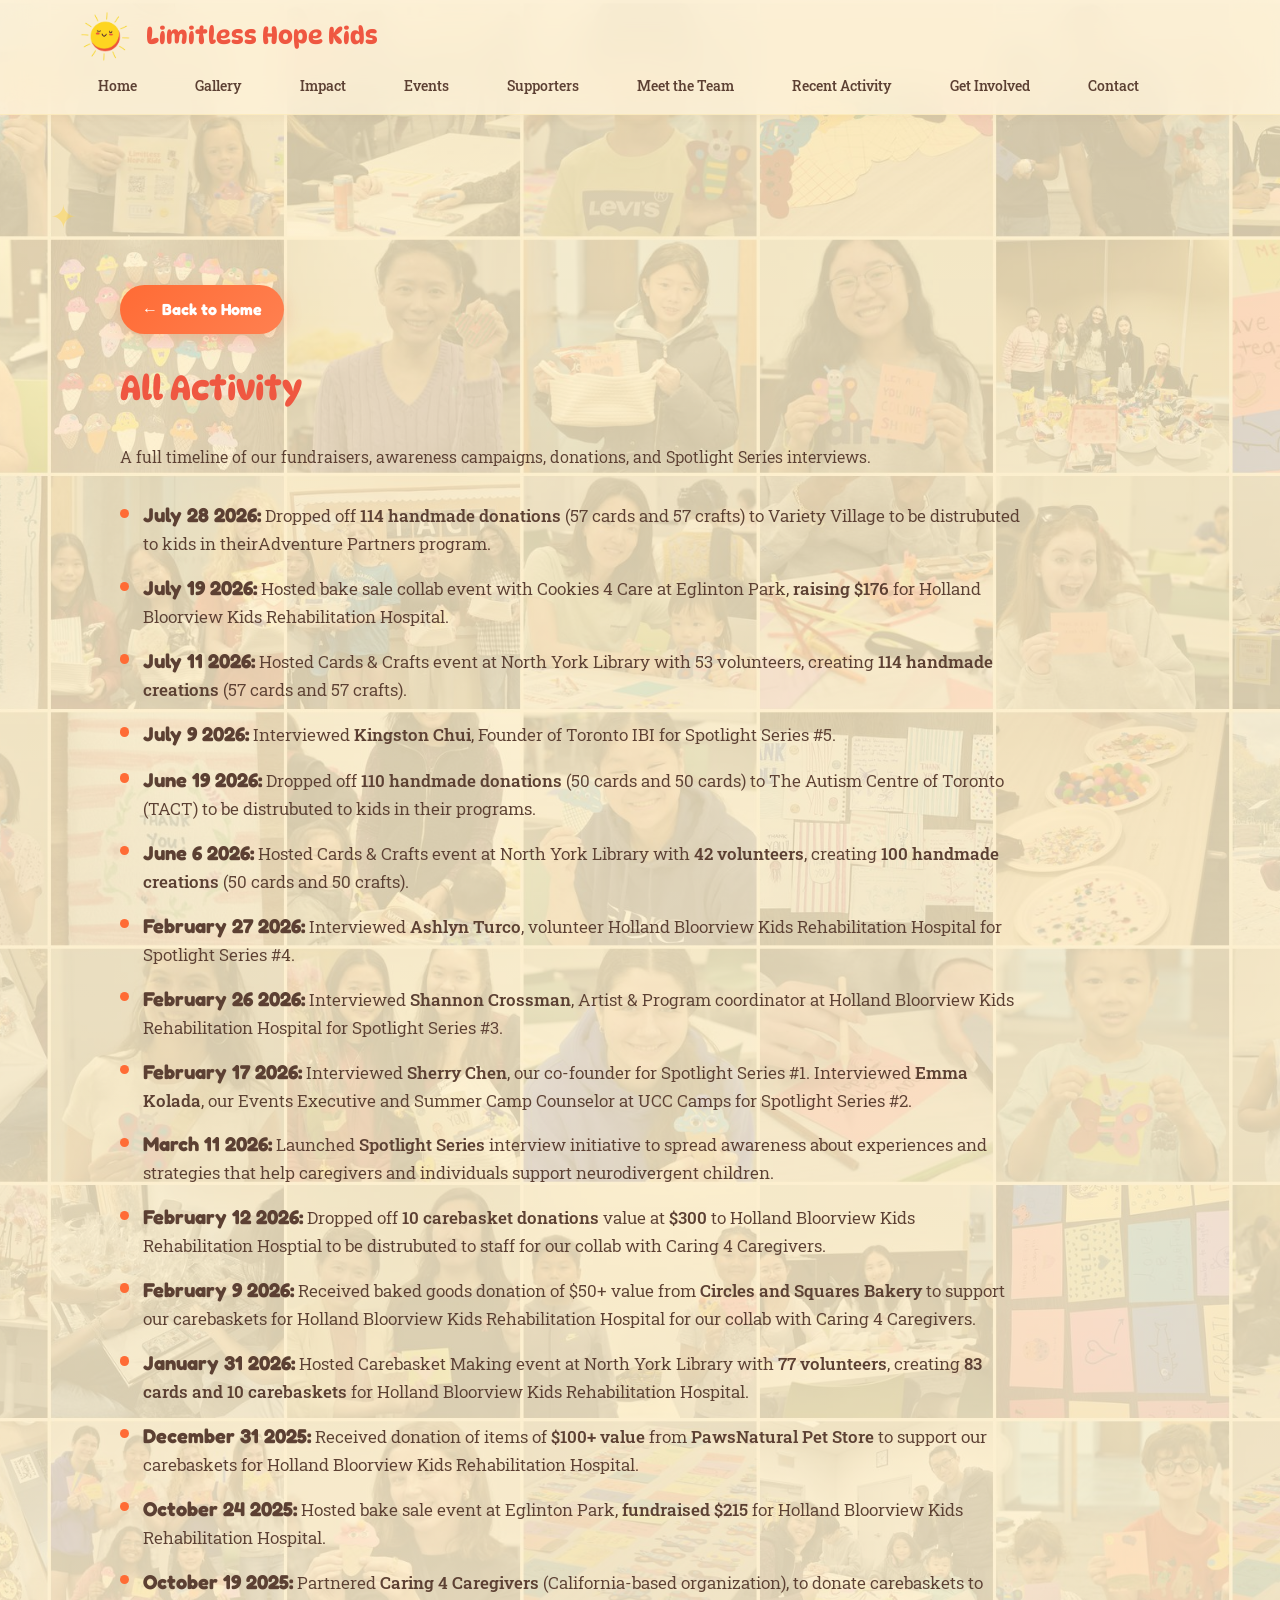
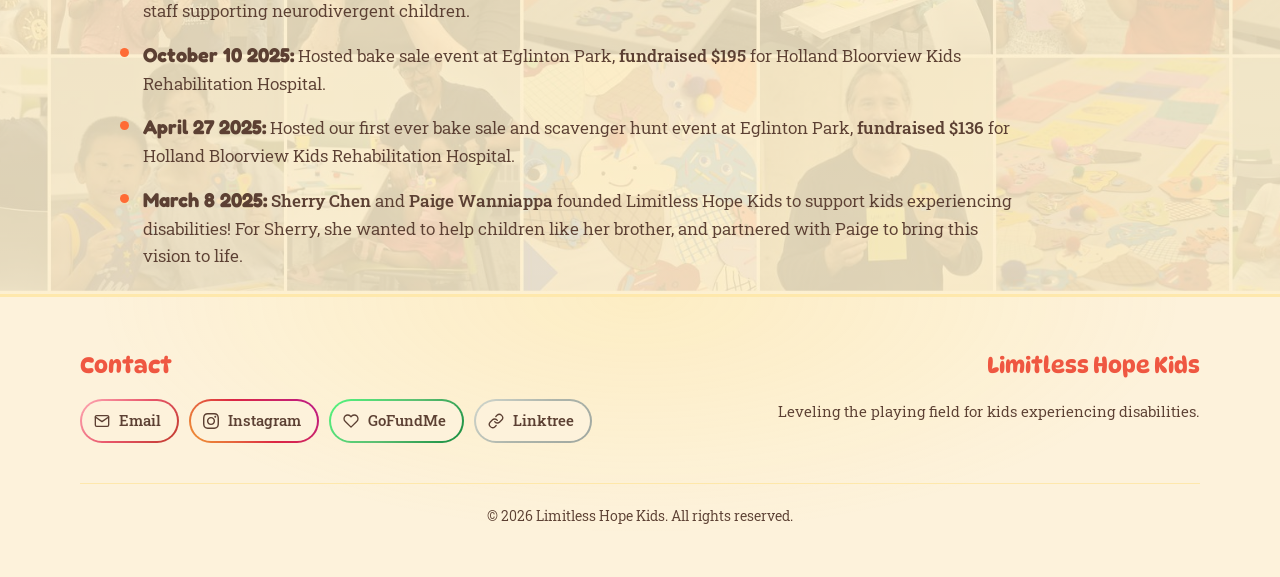
==== commit cba5a198: "new partners" ====
--- a/events.html
+++ b/events.html
@@ -23,7 +23,7 @@
                 <li><a href="index.html#events">Events</a></li>
                 <li><a href="index.html#local-supporters">Supporters</a></li>
                 <li><a href="index.html#team">Meet the Team</a></li>
-                <li><a href="index.html#activity">Activity</a></li>
+                <li><a href="index.html#activity">Recent Activity</a></li>
                 <li><a href="index.html#get-involved">Get Involved</a></li>
                 <li><a href="index.html#contact">Contact</a></li>
             </ul>
@@ -54,10 +54,22 @@
             <div class="footer-section">
                 <h3>Contact</h3>
                 <div class="footer-links">
-                    <a href="mailto:limitlesshopekids@gmail.com" class="footer-social-link footer-link-email">Email</a>
-                    <a href="https://www.instagram.com/limitlesshopekids/" class="footer-social-link footer-link-instagram" target="_blank" rel="noopener noreferrer">Instagram</a>
-                    <a href="https://gofund.me/d37bc5354" class="footer-social-link footer-link-gofundme" target="_blank" rel="noopener noreferrer">GoFundMe</a>
-                    <a href="https://linktr.ee/limitlesshopekids" class="footer-social-link footer-link-linktree" target="_blank" rel="noopener noreferrer">Linktree</a>
+                    <a href="mailto:limitlesshopekids@gmail.com" class="footer-social-link footer-link-email">
+                        <svg width="16" height="16" viewBox="0 0 24 24" fill="none" xmlns="http://www.w3.org/2000/svg" aria-hidden="true"><path d="M4 4h16c1.1 0 2 .9 2 2v12c0 1.1-.9 2-2 2H4c-1.1 0-2-.9-2-2V6c0-1.1.9-2 2-2z" stroke="currentColor" stroke-width="2" stroke-linecap="round" stroke-linejoin="round"/><polyline points="22,6 12,13 2,6" stroke="currentColor" stroke-width="2" stroke-linecap="round" stroke-linejoin="round"/></svg>
+                        Email
+                    </a>
+                    <a href="https://www.instagram.com/limitlesshopekids/" class="footer-social-link footer-link-instagram" target="_blank" rel="noopener noreferrer">
+                        <svg width="16" height="16" viewBox="0 0 24 24" fill="currentColor" xmlns="http://www.w3.org/2000/svg" aria-hidden="true"><path d="M12 2.163c3.204 0 3.584.012 4.85.07 3.252.148 4.771 1.691 4.919 4.919.058 1.265.069 1.645.069 4.849 0 3.205-.012 3.584-.069 4.849-.149 3.225-1.664 4.771-4.919 4.919-1.266.058-1.644.07-4.85.07-3.204 0-3.584-.012-4.849-.07-3.26-.149-4.771-1.699-4.919-4.92-.058-1.265-.07-1.644-.07-4.849 0-3.204.013-3.583.07-4.849.149-3.227 1.664-4.771 4.919-4.919 1.266-.057 1.645-.069 4.849-.069zm0-2.163c-3.259 0-3.667.014-4.947.072-4.358.2-6.78 2.618-6.98 6.98-.059 1.281-.073 1.689-.073 4.948 0 3.259.014 3.668.072 4.948.2 4.358 2.618 6.78 6.98 6.98 1.281.058 1.689.072 4.948.072 3.259 0 3.668-.014 4.948-.072 4.354-.2 6.782-2.618 6.979-6.98.059-1.28.073-1.689.073-4.948 0-3.259-.014-3.667-.072-4.947-.196-4.354-2.617-6.78-6.979-6.98-1.281-.059-1.69-.073-4.949-.073zm0 5.838c-3.403 0-6.162 2.759-6.162 6.162s2.759 6.163 6.162 6.163 6.162-2.759 6.162-6.163c0-3.403-2.759-6.162-6.162-6.162zm0 10.162c-2.209 0-4-1.79-4-4 0-2.209 1.791-4 4-4s4 1.791 4 4c0 2.21-1.791 4-4 4zm6.406-11.845c-.796 0-1.441.645-1.441 1.44s.645 1.44 1.441 1.44c.795 0 1.439-.645 1.439-1.44s-.644-1.44-1.439-1.44z"/></svg>
+                        Instagram
+                    </a>
+                    <a href="https://gofund.me/d37bc5354" class="footer-social-link footer-link-gofundme" target="_blank" rel="noopener noreferrer">
+                        <svg width="16" height="16" viewBox="0 0 24 24" fill="none" xmlns="http://www.w3.org/2000/svg" aria-hidden="true"><path d="M20.84 4.61a5.5 5.5 0 0 0-7.78 0L12 5.67l-1.06-1.06a5.5 5.5 0 0 0-7.78 7.78l1.06 1.06L12 21.23l7.78-7.78 1.06-1.06a5.5 5.5 0 0 0 0-7.78z" stroke="currentColor" stroke-width="2" stroke-linecap="round" stroke-linejoin="round"/></svg>
+                        GoFundMe
+                    </a>
+                    <a href="https://linktr.ee/limitlesshopekids" class="footer-social-link footer-link-linktree" target="_blank" rel="noopener noreferrer">
+                        <svg width="16" height="16" viewBox="0 0 24 24" fill="none" xmlns="http://www.w3.org/2000/svg" aria-hidden="true"><path d="M10 13a5 5 0 0 0 7.54.54l3-3a5 5 0 0 0-7.07-7.07l-1.72 1.71" stroke="currentColor" stroke-width="2" stroke-linecap="round" stroke-linejoin="round"/><path d="M14 11a5 5 0 0 0-7.54-.54l-3 3a5 5 0 0 0 7.07 7.07l1.71-1.71" stroke="currentColor" stroke-width="2" stroke-linecap="round" stroke-linejoin="round"/></svg>
+                        Linktree
+                    </a>
                 </div>
             </div>
             <div class="footer-section footer-section-brand">
--- a/style.css
+++ b/style.css
@@ -603,11 +603,29 @@
 
 .local-supporters-logos {
     display: flex;
+    flex-direction: column;
+    gap: 32px;
+    margin-top: 24px;
+}
+
+.local-supporters-row {
+    display: flex;
     flex-wrap: wrap;
     justify-content: center;
     align-items: center;
     gap: 32px 48px;
-    margin-top: 24px;
+}
+
+.local-supporters-row--first {
+    flex-wrap: nowrap;
+}
+
+.local-supporters-row--first .local-supporter-link {
+    min-width: 0;
+}
+
+.local-supporters-row--first .local-supporter-logo {
+    max-width: 100%;
 }
 
 .local-supporter-link {
@@ -615,6 +633,11 @@
     align-items: center;
     justify-content: center;
     text-decoration: none;
+}
+
+.local-supporter-link--white {
+    padding: 16px;
+    background: #fff;
 }
 
 .local-supporter-logo {
@@ -625,13 +648,32 @@
     object-fit: contain;
 }
 
+.local-supporter-logo--smaller {
+    max-height: 135px;
+    max-width: 324px;
+}
+
+.local-supporter-logo--straightened {
+    transform: rotate(13deg);
+}
+
 @media (max-width: 768px) {
     .local-supporters-logos {
         gap: 24px;
     }
+    .local-supporters-row {
+        gap: 24px;
+    }
+    .local-supporters-row--first {
+        flex-wrap: wrap;
+    }
     .local-supporter-logo {
         max-height: 110px;
         max-width: 270px;
+    }
+    .local-supporter-logo--smaller {
+        max-height: 99px;
+        max-width: 243px;
     }
 }
 
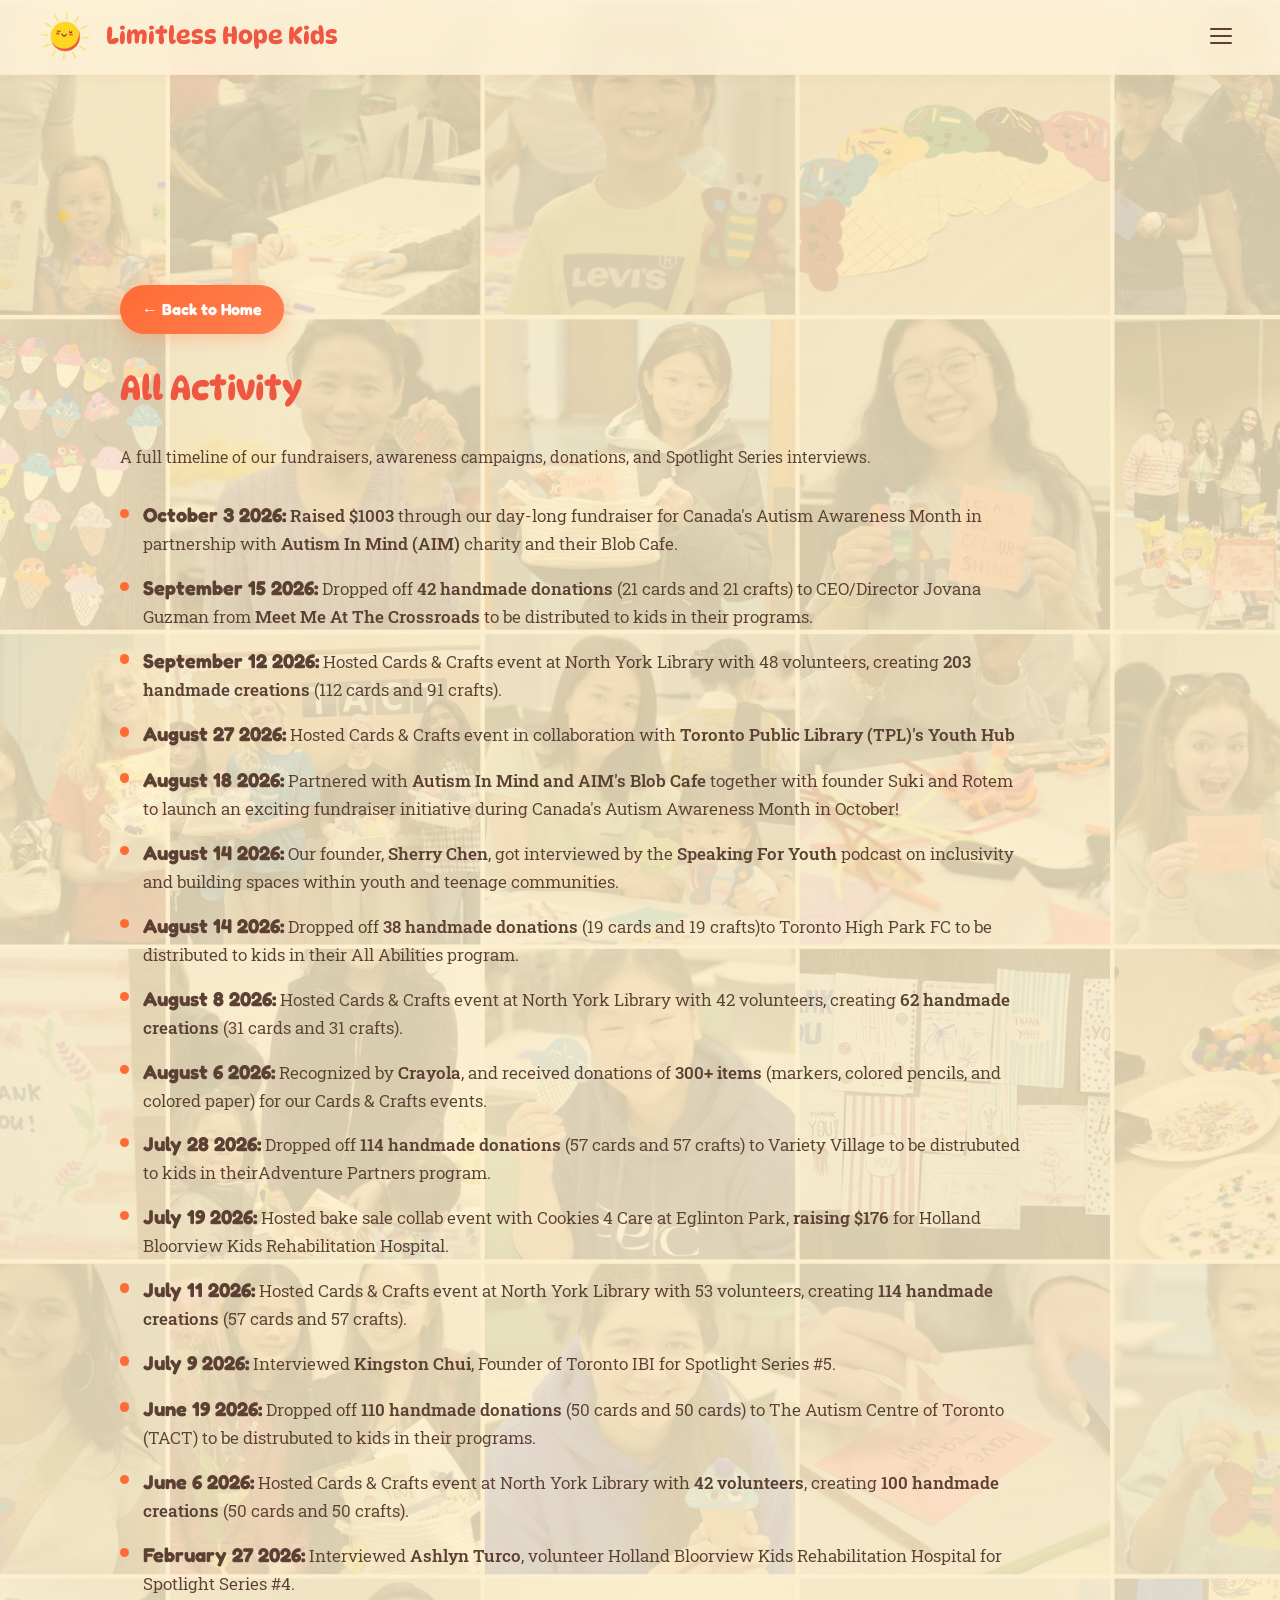
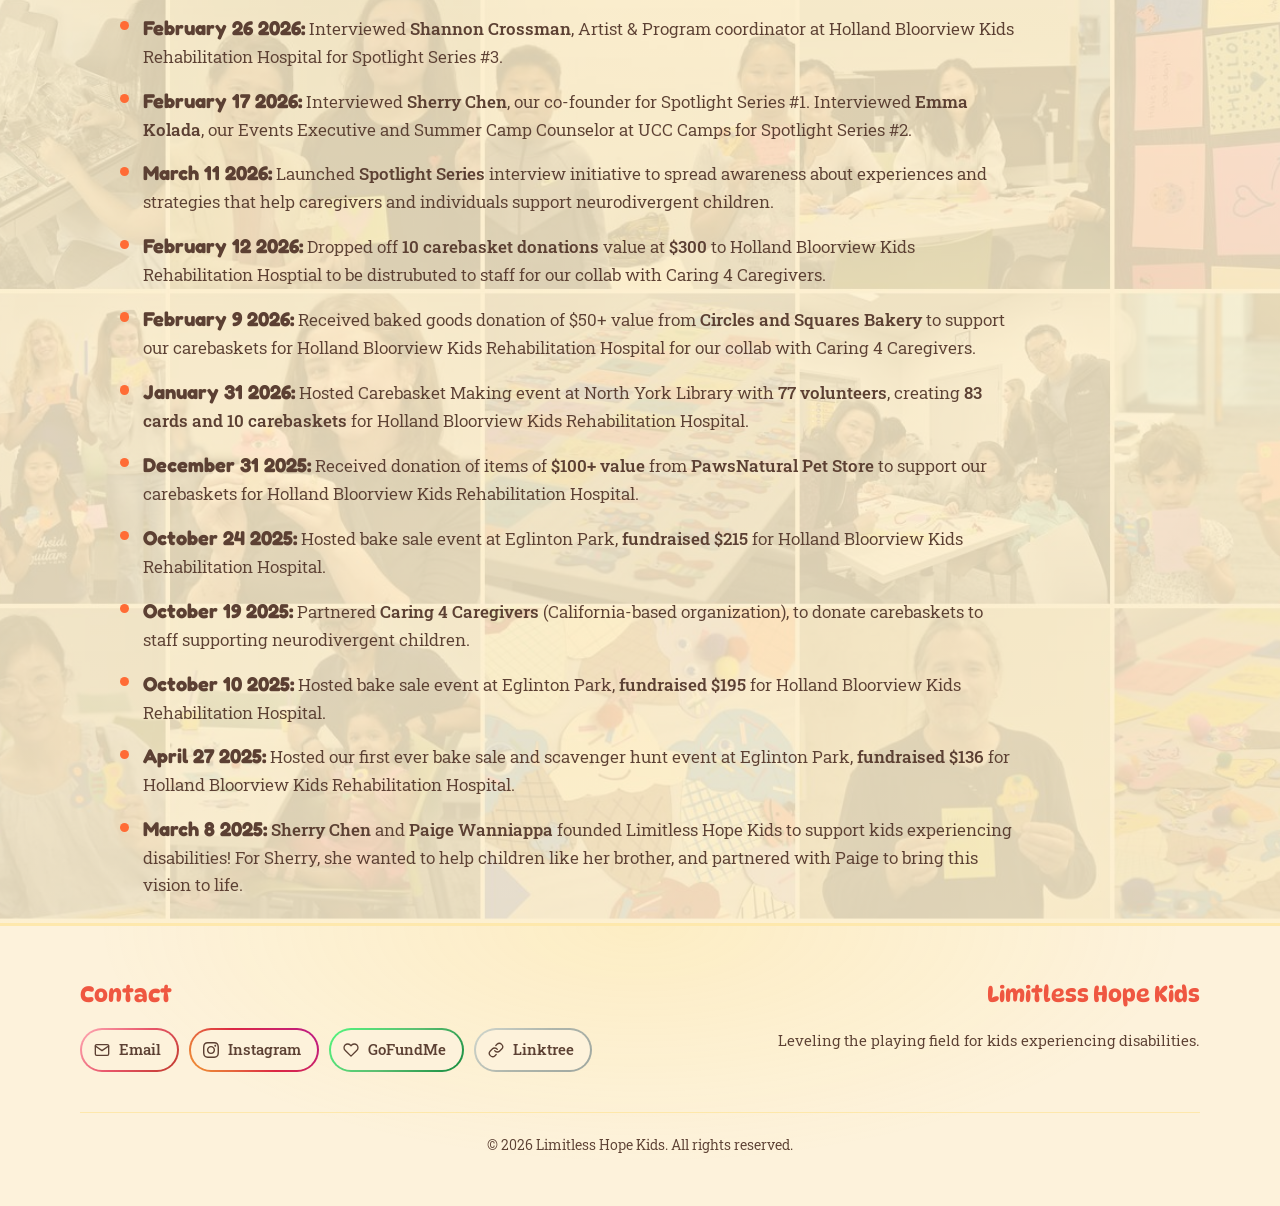
==== commit dac53e69: "partners, team photos, events, mobile layout" ====
--- a/events.html
+++ b/events.html
@@ -21,7 +21,7 @@
                 <li><a href="index.html#gallery">Gallery</a></li>
                 <li><a href="index.html#impact">Impact</a></li>
                 <li><a href="index.html#events">Events</a></li>
-                <li><a href="index.html#local-supporters">Supporters</a></li>
+                <li><a href="index.html#local-supporters">Partners & Supporters</a></li>
                 <li><a href="index.html#team">Meet the Team</a></li>
                 <li><a href="index.html#activity">Recent Activity</a></li>
                 <li><a href="index.html#get-involved">Get Involved</a></li>
--- a/style.css
+++ b/style.css
@@ -82,6 +82,7 @@
     text-decoration: none;
     font-weight: 500;
     font-size: 0.88rem;
+    white-space: nowrap;
     transition: color 0.25s ease, background 0.3s ease, box-shadow 0.3s ease, border-color 0.3s ease, transform 0.2s ease;
     padding: 8px 16px;
     border-radius: 50px;
@@ -501,12 +502,12 @@
     margin-top: 28px;
 }
 
+#activity,
 .events-archive-page {
-    padding-top: 160px;
-    min-height: 70vh;
     background: #fdf2db;
 }
 
+#activity::before,
 .events-archive-page::before {
     content: '';
     position: absolute;
@@ -519,9 +520,20 @@
     z-index: 0;
 }
 
+#activity::before {
+    background-size: auto, cover;
+    background-position: center;
+}
+
+#activity > *,
 .events-archive-page > * {
     position: relative;
     z-index: 1;
+}
+
+.events-archive-page {
+    padding-top: 160px;
+    min-height: 70vh;
 }
 
 .events-back-link {
@@ -628,6 +640,18 @@
     max-width: 100%;
 }
 
+.local-supporters-row--inline {
+    flex-wrap: nowrap;
+}
+
+.local-supporters-row--inline .local-supporter-link {
+    min-width: 0;
+}
+
+.local-supporters-row--inline .local-supporter-logo {
+    max-width: 100%;
+}
+
 .local-supporter-link {
     display: flex;
     align-items: center;
@@ -638,6 +662,10 @@
 .local-supporter-link--white {
     padding: 16px;
     background: #fff;
+}
+
+.local-supporter-link--tight {
+    padding: 6px 8px;
 }
 
 .local-supporter-logo {
@@ -653,6 +681,16 @@
     max-width: 324px;
 }
 
+.local-supporter-logo--smallest {
+    max-height: 95px;
+    max-width: 220px;
+}
+
+.local-supporter-logo--tiny {
+    max-height: 70px;
+    max-width: 220px;
+}
+
 .local-supporter-logo--straightened {
     transform: rotate(13deg);
 }
@@ -664,7 +702,8 @@
     .local-supporters-row {
         gap: 24px;
     }
-    .local-supporters-row--first {
+    .local-supporters-row--first,
+    .local-supporters-row--inline {
         flex-wrap: wrap;
     }
     .local-supporter-logo {
@@ -674,6 +713,14 @@
     .local-supporter-logo--smaller {
         max-height: 99px;
         max-width: 243px;
+    }
+    .local-supporter-logo--smallest {
+        max-height: 70px;
+        max-width: 165px;
+    }
+    .local-supporter-logo--tiny {
+        max-height: 56px;
+        max-width: 175px;
     }
 }
 
@@ -1143,15 +1190,11 @@
     );
 }
 
-.gallery-stage:hover .gallery-row {
-    animation-play-state: paused;
-}
-
 .gallery-row {
     display: flex;
     gap: 18px;
     width: max-content;
-    will-change: transform;
+    animation-play-state: paused;
 }
 
 .gallery-row-1 {
@@ -1160,6 +1203,15 @@
 
 .gallery-row-2 {
     animation: gallery-scroll-right 183s linear infinite;
+}
+
+.gallery-section.is-active .gallery-row {
+    animation-play-state: running;
+    will-change: transform;
+}
+
+.gallery-section.is-active .gallery-stage:hover .gallery-row {
+    animation-play-state: paused;
 }
 
 @keyframes gallery-scroll-left {
@@ -1186,36 +1238,6 @@
     background: #fff;
 }
 
-.gallery-photo-loader {
-    position: absolute;
-    inset: 0;
-    z-index: 1;
-    display: flex;
-    align-items: center;
-    justify-content: center;
-    background: #fff;
-    transition: opacity 0.3s ease;
-}
-
-.gallery-photo-loader::after {
-    content: '';
-    width: 30px;
-    height: 30px;
-    border-radius: 50%;
-    border: 3px solid rgba(255, 107, 53, 0.2);
-    border-top-color: #FF6B35;
-    animation: gallery-spin 0.8s linear infinite;
-}
-
-.gallery-photo.loaded .gallery-photo-loader {
-    opacity: 0;
-    pointer-events: none;
-}
-
-@keyframes gallery-spin {
-    to { transform: rotate(360deg); }
-}
-
 .gallery-photo:hover {
     transform: scale(1.06) rotate(0deg) !important;
     box-shadow: 0 14px 40px rgba(255, 107, 53, 0.22), 0 4px 12px rgba(92, 64, 51, 0.1);
@@ -1241,6 +1263,27 @@
 .gallery-photo.h-short  { height: 180px; }
 .gallery-photo.h-medium { height: 220px; }
 .gallery-photo.h-tall   { height: 260px; }
+
+@media (max-width: 768px), (prefers-reduced-motion: reduce) {
+    .gallery-stage {
+        overflow-x: auto;
+        -webkit-mask-image: none;
+        mask-image: none;
+        -webkit-overflow-scrolling: touch;
+        scrollbar-width: none;
+    }
+
+    .gallery-stage::-webkit-scrollbar {
+        display: none;
+    }
+
+    .gallery-row,
+    .gallery-section.is-active .gallery-row {
+        animation: none;
+        transform: none;
+        will-change: auto;
+    }
+}
 /* ── End Gallery Section ─────────────────────────── */
 
 /* ── Lightbox ────────────────────────────────────── */
@@ -1663,8 +1706,8 @@
     scroll-behavior: smooth;
 }
 
-/* Responsive Design */
-@media (max-width: 768px) {
+/* Switch to the side menu once labels like "Partners & Supporters" would wrap */
+@media (max-width: 1340px) {
     .navbar {
         padding: 10px 20px 12px;
     }
@@ -1711,6 +1754,20 @@
         padding: 10px 16px;
         border-radius: 12px;
     }
+}
+
+/* Responsive Design */
+@media (max-width: 768px) {
+    #activity::before {
+        background-size: auto, cover;
+        background-position: center, center;
+    }
+
+    .events-archive-page::before {
+        background-size: auto, 250% auto;
+        background-repeat: no-repeat, repeat-y;
+        background-position: center, top center;
+    }
 
     .container {
         padding: 0 20px 0 30px;
@@ -1941,7 +1998,16 @@
     }
 
     .impact-row {
-        gap: 24px;
+        display: grid;
+        grid-template-columns: max-content max-content;
+        justify-content: center;
+        justify-items: start;
+        column-gap: 40px;
+        row-gap: 22px;
+    }
+
+    .impact-stat {
+        text-align: left;
     }
 
     .team-carousel {
